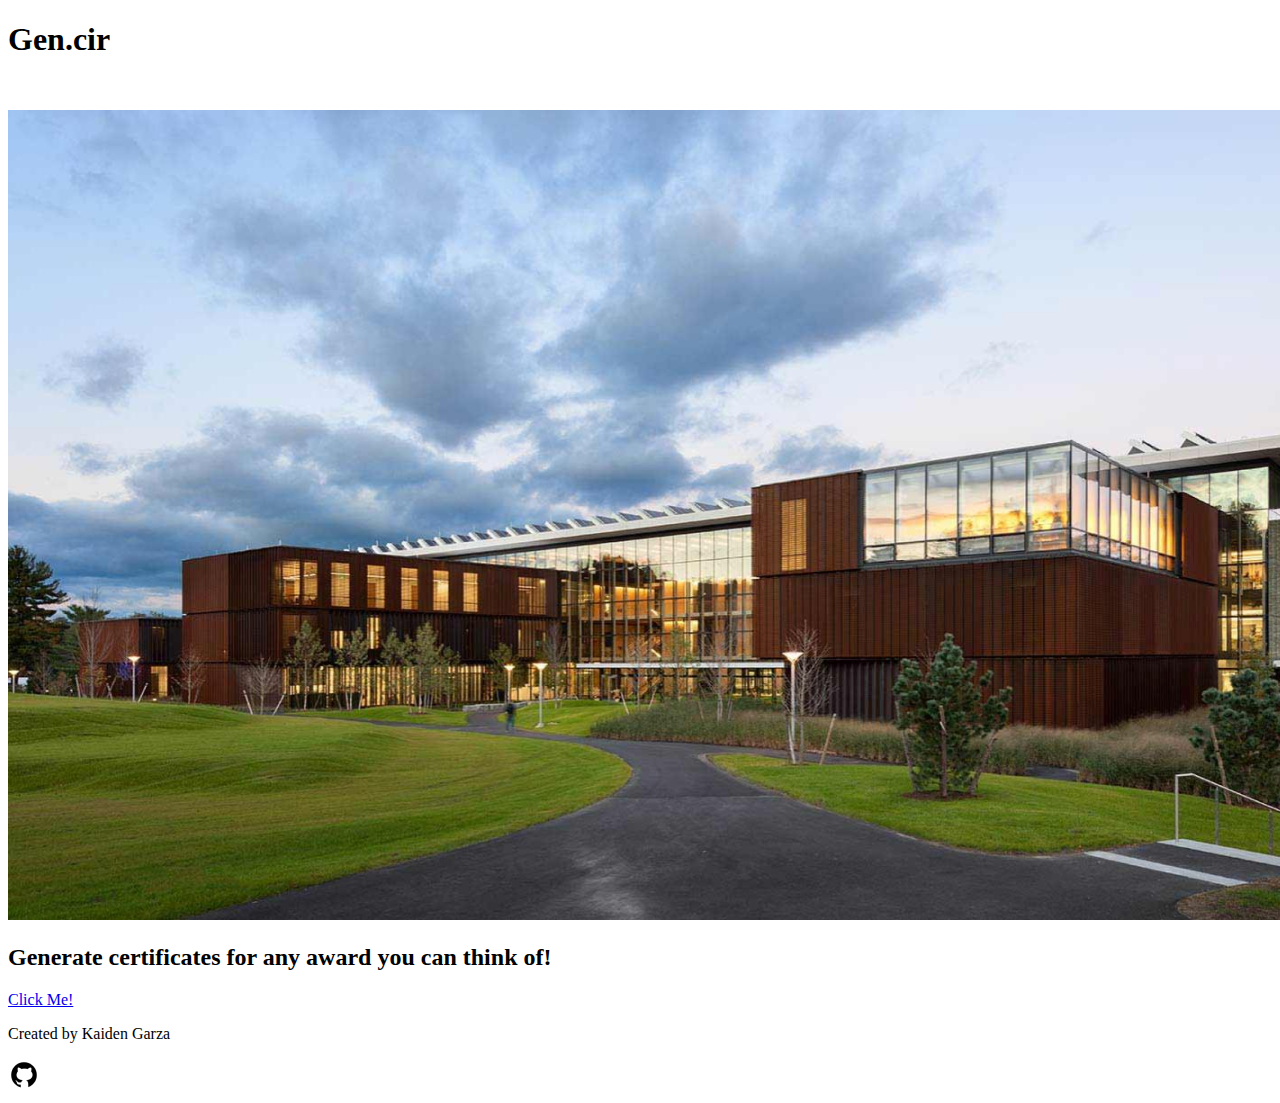
==== index.html @ 2c2aed92 "html" ====
<!DOCTYPE html>
<html lang="en">

<head>
    <meta charset="UTF-8">
    <meta name="viewport" content="width=device-width, initial-scale=1.0">
    <title>Gen.cir</title>
    <link rel="stylesheet" href="index.css">
    <script src="index.js"></script>
</head>

<body>

    <nav class="nav">
        <h1 class="title">Gen.cir</h1>
        <img src="imgs/Menu.png" alt="menubutton">
    </nav>

    <img class="headerimg" src="imgs/Backround.png" alt="collegebuilding">

    <section class="startbox">

        <h2>Generate certificates for any award you can think of!</h2>
        <a href="cert.html" class="startbut">Click Me!</a>

    </section>

    <footer class="footer">
        <p>Created by Kaiden Garza</p>
        <img src="imgs/GitHub.png" alt="githublogo">
    </footer>
</body>

</html>
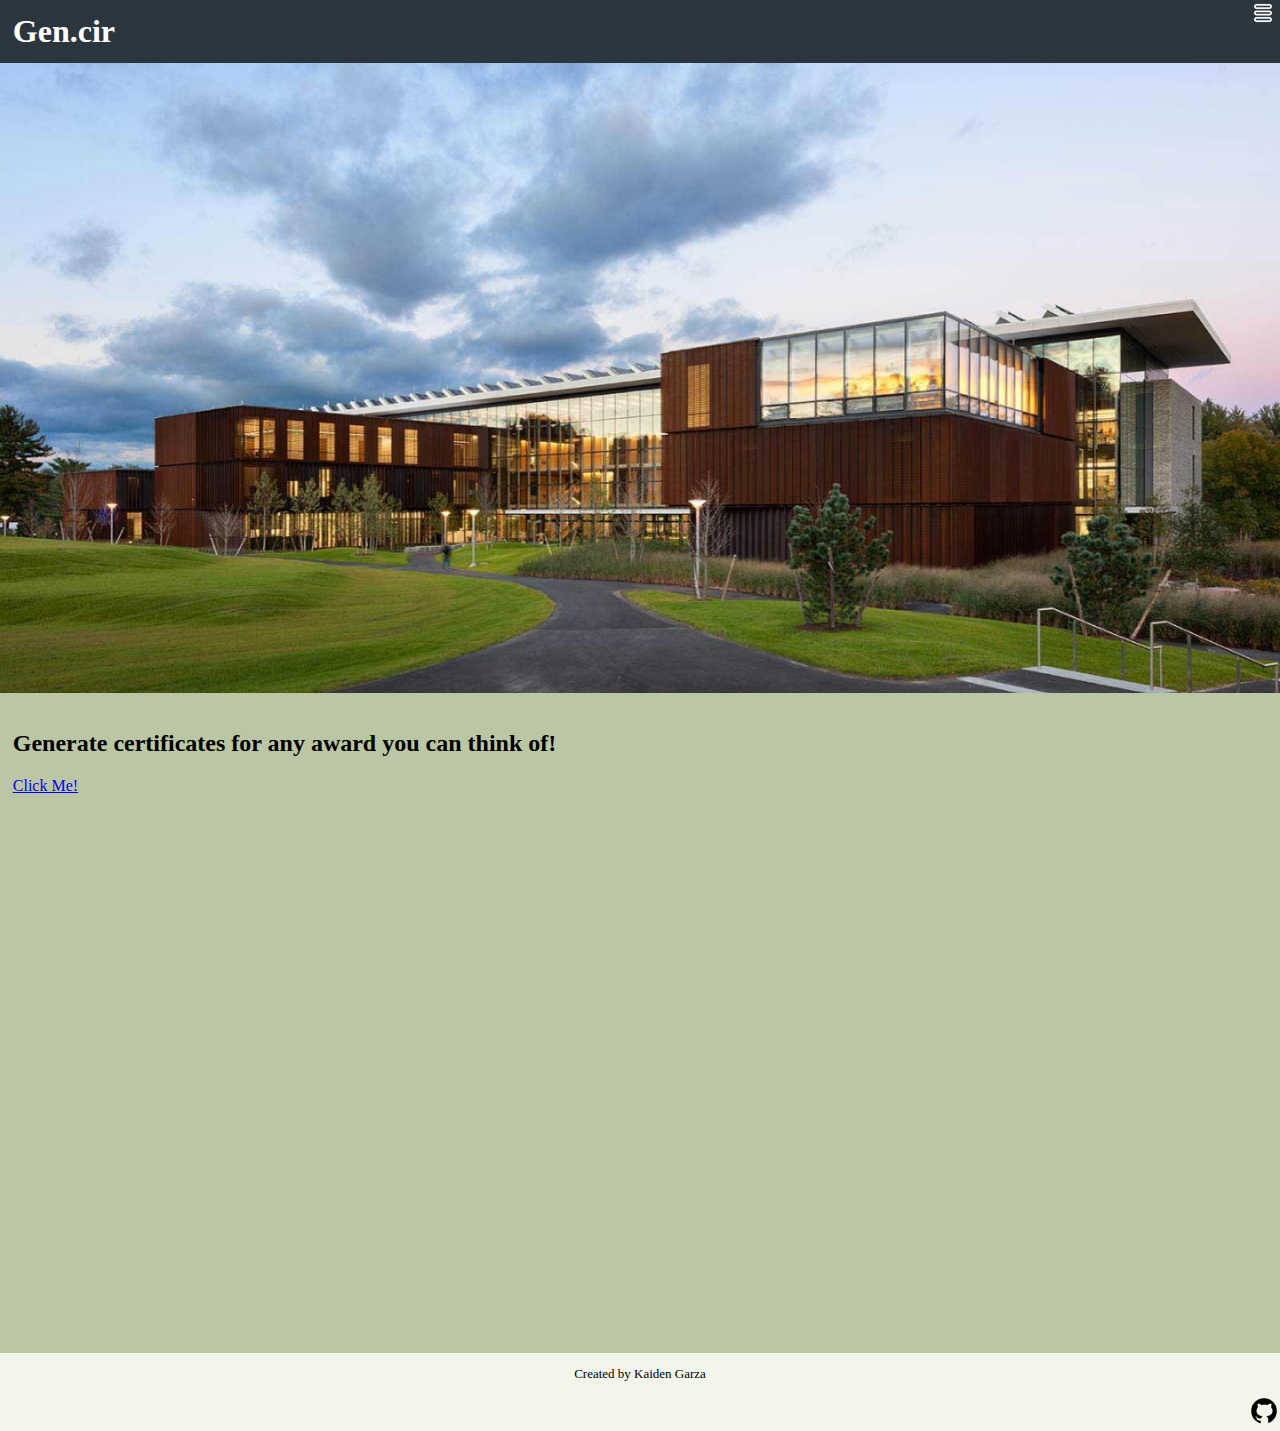
==== commit 9dc055bb: "Cssstuff" ====
--- a/index.html
+++ b/index.html
@@ -13,21 +13,23 @@
 
     <nav class="nav">
         <h1 class="title">Gen.cir</h1>
-        <img src="imgs/Menu.png" alt="menubutton">
+        <img src="imgs/Menu.png" alt="menubutton" class="menubut">
     </nav>
 
     <img class="headerimg" src="imgs/Backround.png" alt="collegebuilding">
 
     <section class="startbox">
 
-        <h2>Generate certificates for any award you can think of!</h2>
+        <h2 class="start">Generate certificates for any award you can think of!</h2>
         <a href="cert.html" class="startbut">Click Me!</a>
 
     </section>
 
     <footer class="footer">
         <p>Created by Kaiden Garza</p>
+        <a href="https://github.com/K6id3n/certificategen" class="gitlogo" >
         <img src="imgs/GitHub.png" alt="githublogo">
+        </a>
     </footer>
 </body>
 
--- a/index.css
+++ b/index.css
@@ -0,0 +1,69 @@
+body{
+
+    margin: 0dvh;
+    background-color:  rgb(187, 199, 164);
+
+}
+
+.nav{
+
+    display: flex;
+    align-items: center;
+    justify-content: space-between;
+    background-color: rgb(44, 54, 63);
+    margin-top: 0dvw;
+    height: 7dvh;
+
+}
+
+.title{
+    
+    margin: 0dvh;
+    padding-left: 1dvw;
+    color: white;
+
+}
+
+.menubut{
+
+    align-self: flex-start;
+
+}
+
+.headerimg{
+
+    width: 100%;
+    height: 70dvh;
+    object-fit: cover;
+
+}
+
+.startbox{
+
+    height: 70dvh;
+    background-color: rgb(187, 199, 164);
+    padding: 1dvw;
+
+}
+
+.startext{
+
+    margin: 0dvw;
+
+}
+
+footer{
+
+    display: flex;
+    flex-direction: column;
+    align-items: center;
+    background-color: rgb(242, 245, 234);
+    font-size: small;
+
+}
+
+.gitlogo{
+    
+    align-self: flex-end;
+
+}